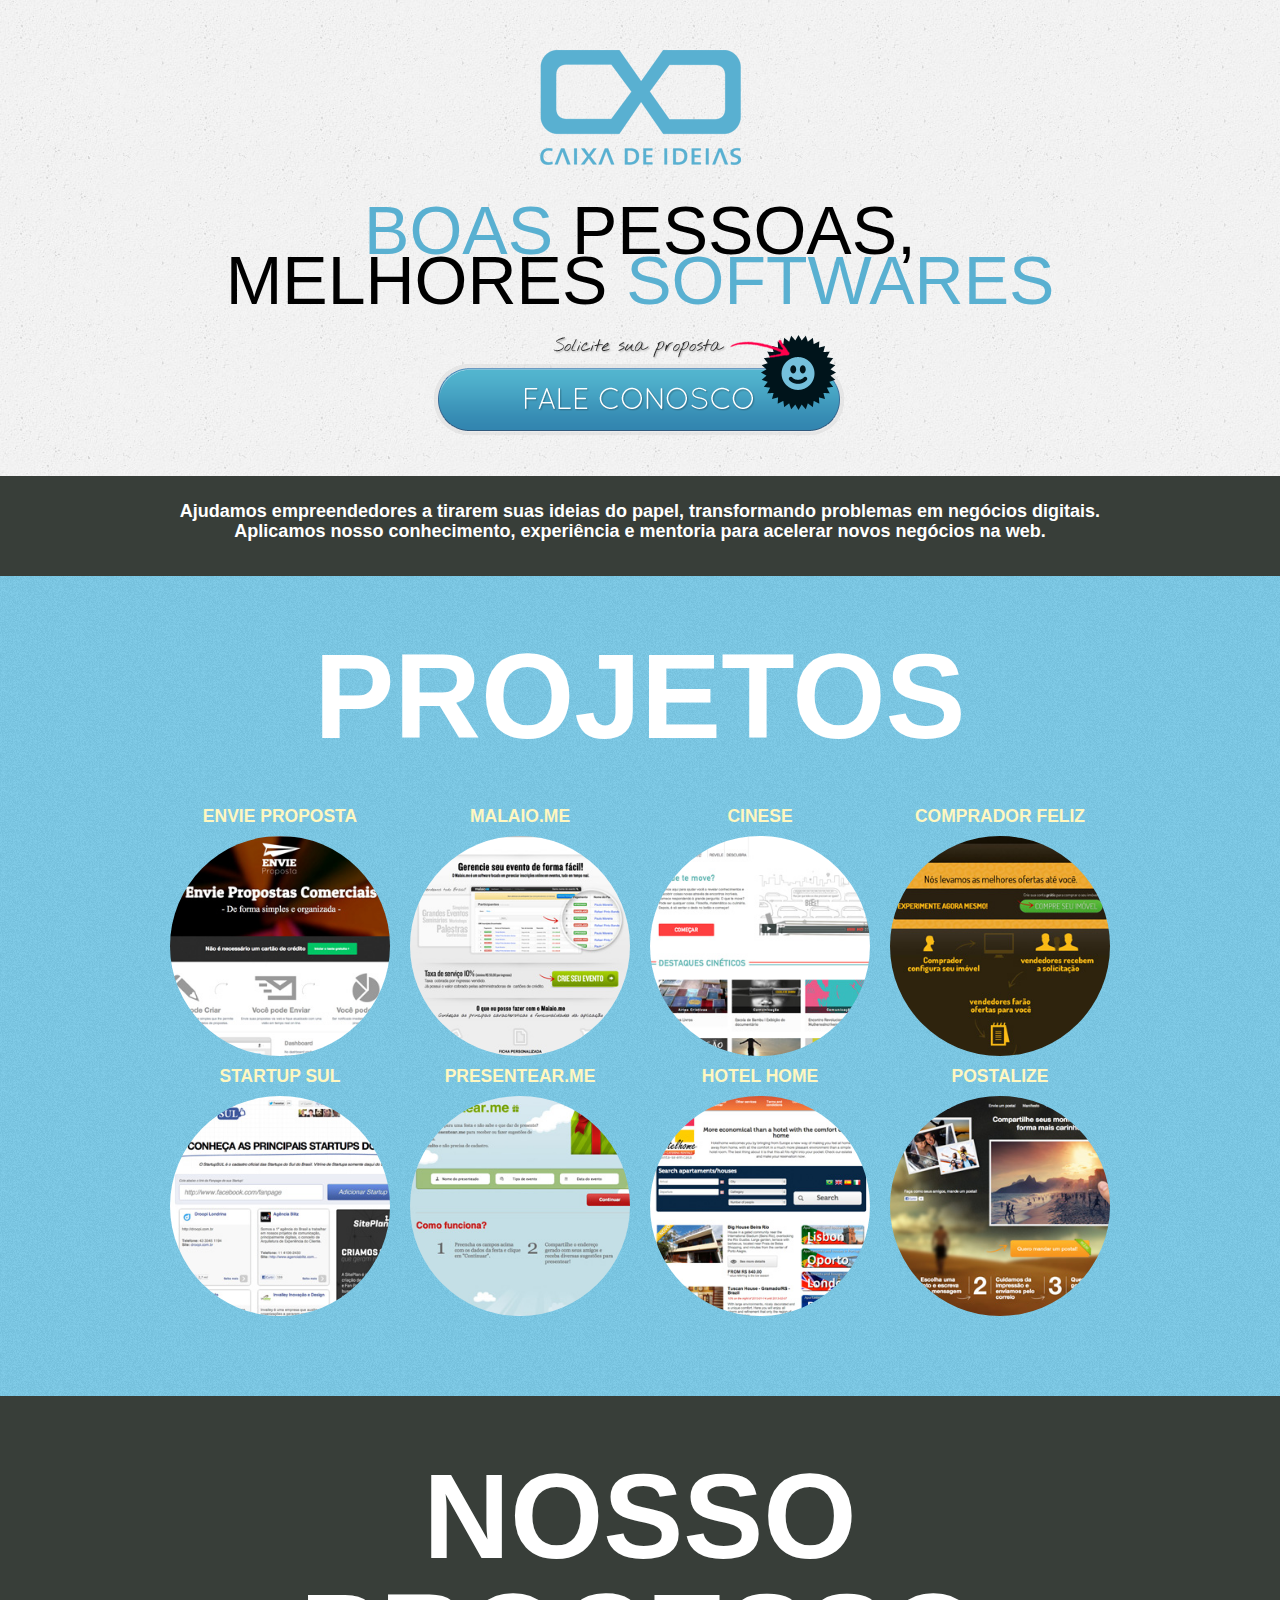
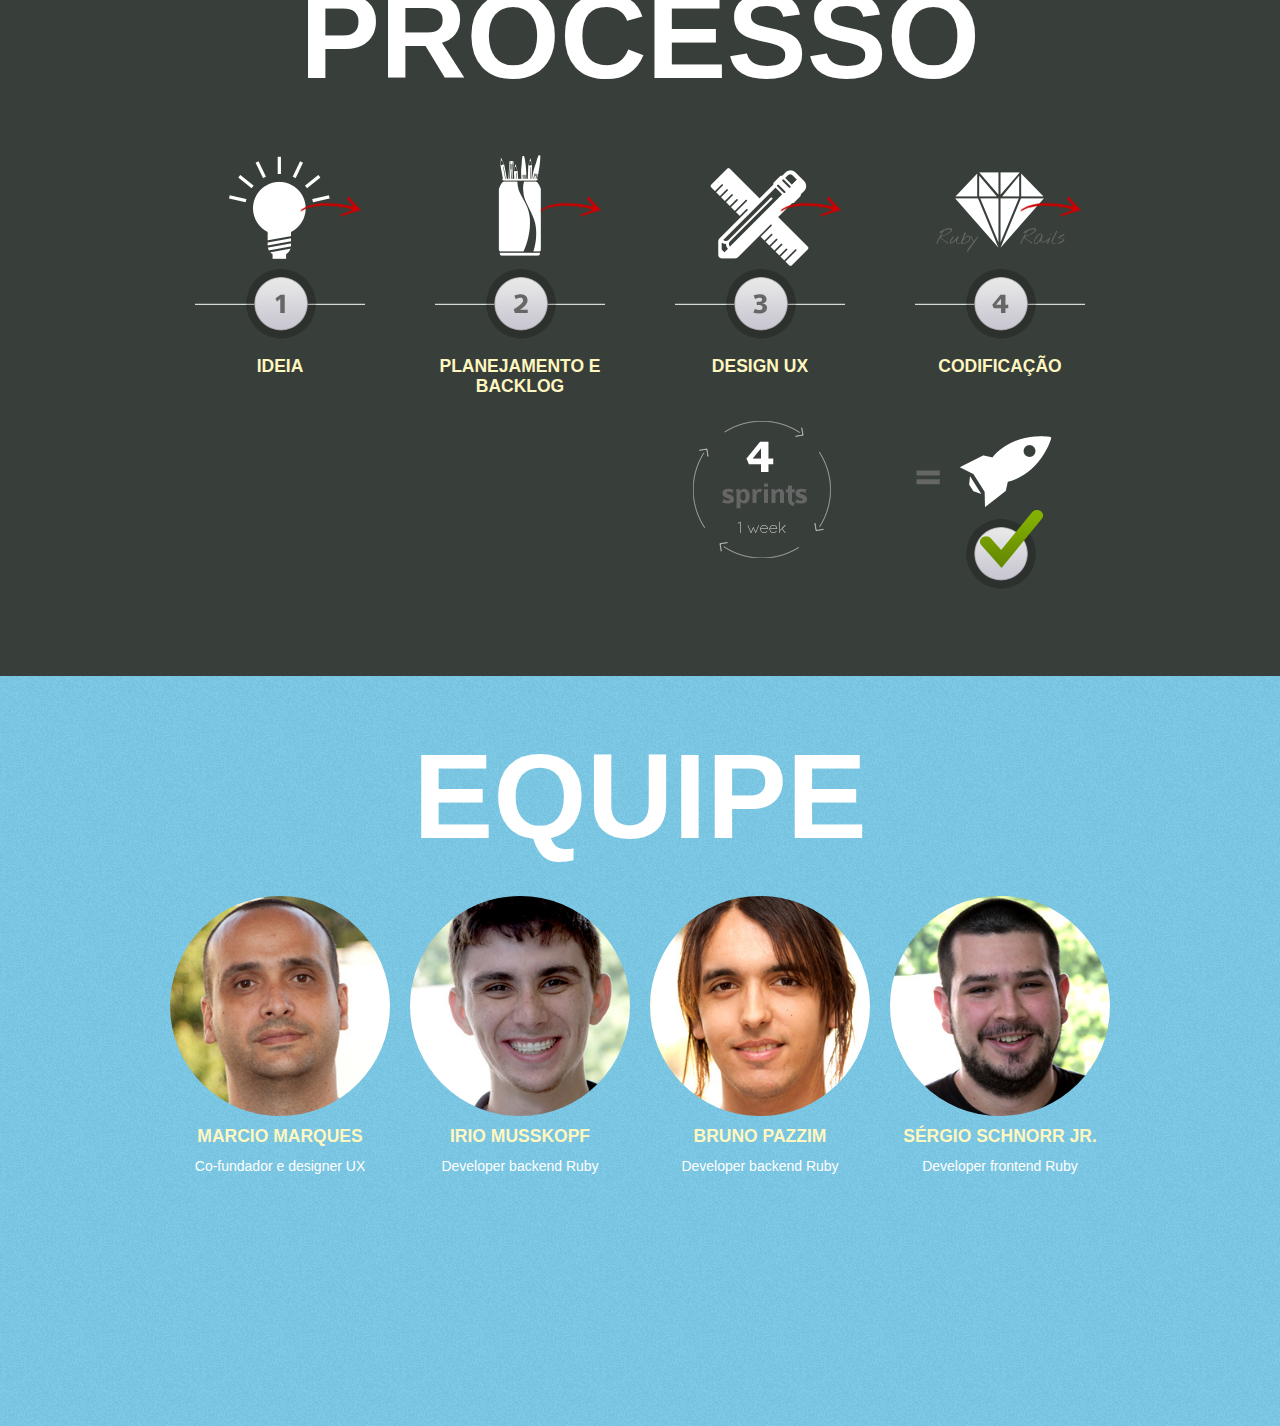
==== html/index.html @ 3c4c0ae4 "add arquivos" ====
<!DOCTYPE html>
<html>
  <head>
    <meta charset="utf-8">
    <!--[if lt IE 9]>
      <script src="http://html5shiv.googlecode.com/svn/trunk/html5.js"></script>
      <meta content="text/html; charset=utf-8" http-equiv="Content-Type">
    <![endif]-->
    <title>CAIXA DE IDEIAS Software para produtos web. MVP e Software completo</title>
    <link href="css/bootstrap.min.css" rel="stylesheet" media="screen">
    <link href="css/styles.css" rel="stylesheet" media="screen">
    <link href="css/fonts.css" rel="stylesheet" media="screen">
      <link rel="shortcut icon" href="./assets/ico/favicon.ico">
  </head>
  <body>
    <div class="preto">
      <header id="header">
        <div class="container">
          <div class="row">
            <div class="span12 logo text-center">
              <a href="#"><img src="./assets/logo.png" alt="Caixa de Ideias"/></a>
              <h2>BOAS <span>PESSOAS,</span> <span>MELHORES</span> SOFTWARES</h2>
            </div>
            <div class="span12">
            	<a href="contato.html" target="_parent" class="btn-call center">Solicite uma proposta</a>
            </div>
          </div>
        </div>
        <div class="o-que">
	        <div class="container">
	        	<div class="row">
	        		<div class="span12">	
	        			<h3>Ajudamos empreendedores a tirarem suas ideias do papel, transformando problemas em negócios digitais.</h3>
	        			<h3>Aplicamos nosso conhecimento, experiência e mentoria para acelerar novos negócios na web.</h3>
	        		</div><!-- Fim span -->			
	        	</div><!-- Fim row -->
	        </div><!-- Fim container -->
        </div>
      </header>
    </div> <!-- fim preto -->
    <section class="projetos">
      <div class="container">
        <h2 class="text-center">Projetos</h2>
        <div class="row">
          <div class="span3">
            <h4 class="text-center">Envie Proposta</h4>
            <a href="http://www.envieproposta.com.br" target="_blank"><img src="./assets/envie.jpg" class="img-circle" alt="Envie proposta"></a>
          </div>
          <div class="span3">
            <h4 class="text-center">Malaio.me</h4>
            <a href="http://www.malaio.me" target="_blank"><img src="./assets/malaio.jpg" class="img-circle" alt="Malaio"></a>
          </div>
          <div class="span3">
            <h4 class="text-center">Cinese</h4>
            <a href="http://www.cinese.me" target="_blank"><img src="./assets/cinese.jpg" class="img-circle" alt="Cinese"></a>
          </div>
          <div class="span3">
            <h4 class="text-center">Comprador Feliz</h4>
            <a href="http://www.compradorfeliz.com.br" target="_blank"><img src="./assets/comprador.jpg" class="img-circle" alt="Comprador Feliz"></a>
          </div>
          <div class="span3">
            <h4 class="text-center">Startup Sul</h4>
            <a href="http://www.startupsul.com.br" target="_blank"><img src="./assets/startupsul.jpg" class="img-circle" alt="Startup Sul"></a>
          </div>
          <div class="span3">
            <h4 class="text-center">Presentear.me</h4>
            <a href="http://www.presentear.me" target="_blank"><img src="./assets/presentear.jpg" class="img-circle" alt="Presentear.me"></a>
          </div>
          <div class="span3">
            <h4 class="text-center">Hotel Home</h4>
            <a href="http://www.hotelhomebrazil.com" target="_blank"><img src="./assets/hotelhome.jpg" class="img-circle" alt="Hotel Home"></a>
          </div>
          <div class="span3">
            <h4 class="text-center">Postalize</h4>
            <a href="http://www.postalize.me" target="_blank"><img src="./assets/postalize.jpg" class="img-circle" alt="Postalize"></a>
          </div>
        </div>
      </div>
    </section>
    <section class="nosso-processo">
      <div class="container">
        <h2 class="text-center">Nosso Processo</h2>
        <div class="row">
          <div class="span3">
            <img src="./assets/ciclo1-ico.png" alt="Ciclo: 1 - Sua ideia">
            <h4>Ideia</h4>
          </div>
          <div class="span3">
            <img src="./assets/ciclo2-ico.png" alt="Ciclo: 2 - Planejamento e Backlog">
            <h4>Planejamento e Backlog</h4>
          </div>
          <div class="span3">
            <img src="./assets/ciclo3-ico.png" alt="Ciclo: 3 - Design UX">
            <h4>Design UX</h4>
          </div>
          <div class="span3">
            <img src="./assets/ciclo4-ico.png" alt="Ciclo: 4 - Codificação">
            <h4>Codificação</h4>
          </div>
          <div class="span3">
          	<img src="./assets/ciclos.png" alt="Sprints: 5  - Sprints">
          </div>
          <div class="span3">
            <img src="./assets/ciclo5-ico.png" alt="Ciclo: 6 - Lançamento">
          </div>
          
        </div><!-- /.row -->
      </div>
    </section>

    <section class="introducao">
      <div class="container">
        <h2 class="text-center">Equipe</h2>
        <div class="row">
          <div class="span3">
            <img src="./assets/marcio.jpg" class="img-circle" alt="Marcio Marques">
            <h4 class="text-center">Marcio Marques</h4>
            <p class="text-center">Co-fundador e designer UX</p>
          </div>
          <div class="span3">
            <img src="./assets/irio.jpg" class="img-circle" alt="Irio Musskopf">
            <h4 class="text-center">Irio Musskopf</h4>
            <p class="text-center">Developer backend Ruby</p>
          </div>
          <div class="span3">
            <img src="./assets/bruno.jpg" class="img-circle" alt="Bruno Pazzim">
            <h4 class="text-center">Bruno Pazzim</h4>
            <p class="text-center">Developer backend Ruby</p>
          </div>
          <div class="span3">
            <img src="./assets/sergio.jpg" class="img-circle" alt="Sérgio Schnorr Jr.">
            <h4 class="text-center">Sérgio Schnorr Jr.</h4>
            <p class="text-center">Developer frontend Ruby</p>
          </div>
        </div>
      </div>
    </section>

    <!--
    <footer id="footer">
    <div class="container">
    <div class="row">
    <div class="span3">
    <address>
    <strong>&copy; 2012 CAIXA DE IDEIAS.</strong><br>
    Felipe Neri, 406 Sala 501<br>
    Porto Alegre, RS 90440-150<br>
    <abbr title="Telefone">F:</abbr> (51) 8429-9319
    </address>

    <address>
    <a href="mailto:#">contato@caixadeideias.com.br</a>
    </address>
    </div>
    </div>
    </div>
    </footer>
    -->


    <!-- GOOGLE Analytcs
    ================================================== -->
    <script type="text/javascript">
      var _gaq = _gaq || [];
      _gaq.push(['_setAccount', 'UA-8905568-1']);
      _gaq.push(['_trackPageview']);

      (function() {
        var ga = document.createElement('script'); ga.type = 'text/javascript'; ga.async = true;
        ga.src = ('https:' == document.location.protocol ? 'https://ssl' : 'http://www') + '.google-analytics.com/ga.js';
        var s = document.getElementsByTagName('script')[0]; s.parentNode.insertBefore(ga, s);
      })();
    </script>
  </body>
</html>
---- html/css/styles.css ----
body{
	color: white;
	background: url(../assets/bg-body.jpg);
	background-attachment: fixed;
}
.text-center{
	text-align: center;
}
.center{
	margin: 0 auto;
}
.logo{
	margin-top: 50px;
}
.header{
	
}

.logo h2{
	color: #59b0d1;
	font-family: Voltaire, sans-serif;
	font-size: 68px;
	font-weight: normal;
	line-height: 50px;
	padding-top: 30px;
}

.logo h2.internas{
	color: #59b0d1;
	font-family: Voltaire, sans-serif;
	font-size: 50px;
	font-weight: normal;
	line-height: 50px;
	padding-top: 30px;
	padding-bottom: 30px;
}

.logo h2 span{
	color: black;
}

.logo h3{
	font-family: Voltaire, sans-serif;
	font-size: 18px;
	color: white;
	line-height: 10px;
	/* background: #1f4784; */
}

a.btn-call{
	width: 414px;
	min-height: 121px;
	display: block;
	background: url(../assets/bt-call.png) no-repeat;
	margin-top: 20px;
	margin-bottom: 20px;
	text-indent: -9999px;
}

a:hover.btn-call {
	background: url(../assets/bt-call-hover.png) no-repeat;
}

.o-que{
	width: 100%;
	min-height: 80px;
	background: #383e39;
	padding-top: 20px;
}

.o-que h3{
	font-size: 18px;
	line-height: 10px;
	text-align: center;
}

section{
	min-height: 500px;	
}

section h2{
	font-family: Voltaire, sans-serif;
	font-size: 120px;
	margin-top: 60px;
	line-height: 120px;
	text-transform: uppercase;
	padding-bottom: 30px;
}

section h3{
	font-size: 30px;
}	

.interna{
	padding-top: 50px;
}

.container h4{
	font-family: Voltaire, sans-serif;
	color: #fff7c0;
	line-height: 20px;
	text-transform: uppercase;
}

.projetos{
	min-height: 700px;
	padding-bottom: 80px;
	background: url(../assets/bg-azul-claro.png);
}

.introducao{
	min-height: 700px;
	padding-bottom: 50px;
	background: url(../assets/bg-azul-claro.png);
}

.nosso-processo{
	padding-bottom: 80px;
	background: #383e39;
	text-align: center;
}

/* .nosso-processo{} */

#footer {
	width: 100%;
	min-height: 300px;
	position: relative;
	margin: 0 auto;
	background: #efefef url(../assets/bg-body.jpg);
}
---- html/css/fonts.css ----
/** Generated by FG **/
@font-face {
	font-family: 'Chunkfive';
	src: url('fonts/Chunkfive.eot');
	src: local('☺'), url('fonts/Chunkfive.woff') format('woff'), url('fonts/Chunkfive.ttf') format('truetype'), url('fonts/Chunkfive.svg') format('svg');
	font-weight: normal;
	font-style: normal;
}

@font-face {
	font-family: 'Quicksand_Book';
	src: url('fonts/Quicksand_Book.eot');
	src: local('☺'), url('fonts/Quicksand_Book.woff') format('woff'), url('fonts/Quicksand_Book.ttf') format('truetype'), url('fonts/Quicksand_Book.svg') format('svg');
	font-weight: normal;
	font-style: normal;
}

@font-face {
  font-family: 'Voltaire';
  font-style: normal;
  font-weight: 400;
  src: local('Voltaire'), url(http://themes.googleusercontent.com/static/fonts/voltaire/v3/ag0Q3_6hjQFerbCN2Eewq3YhjbSpvc47ee6xR_80Hnw.woff) format('woff');
}
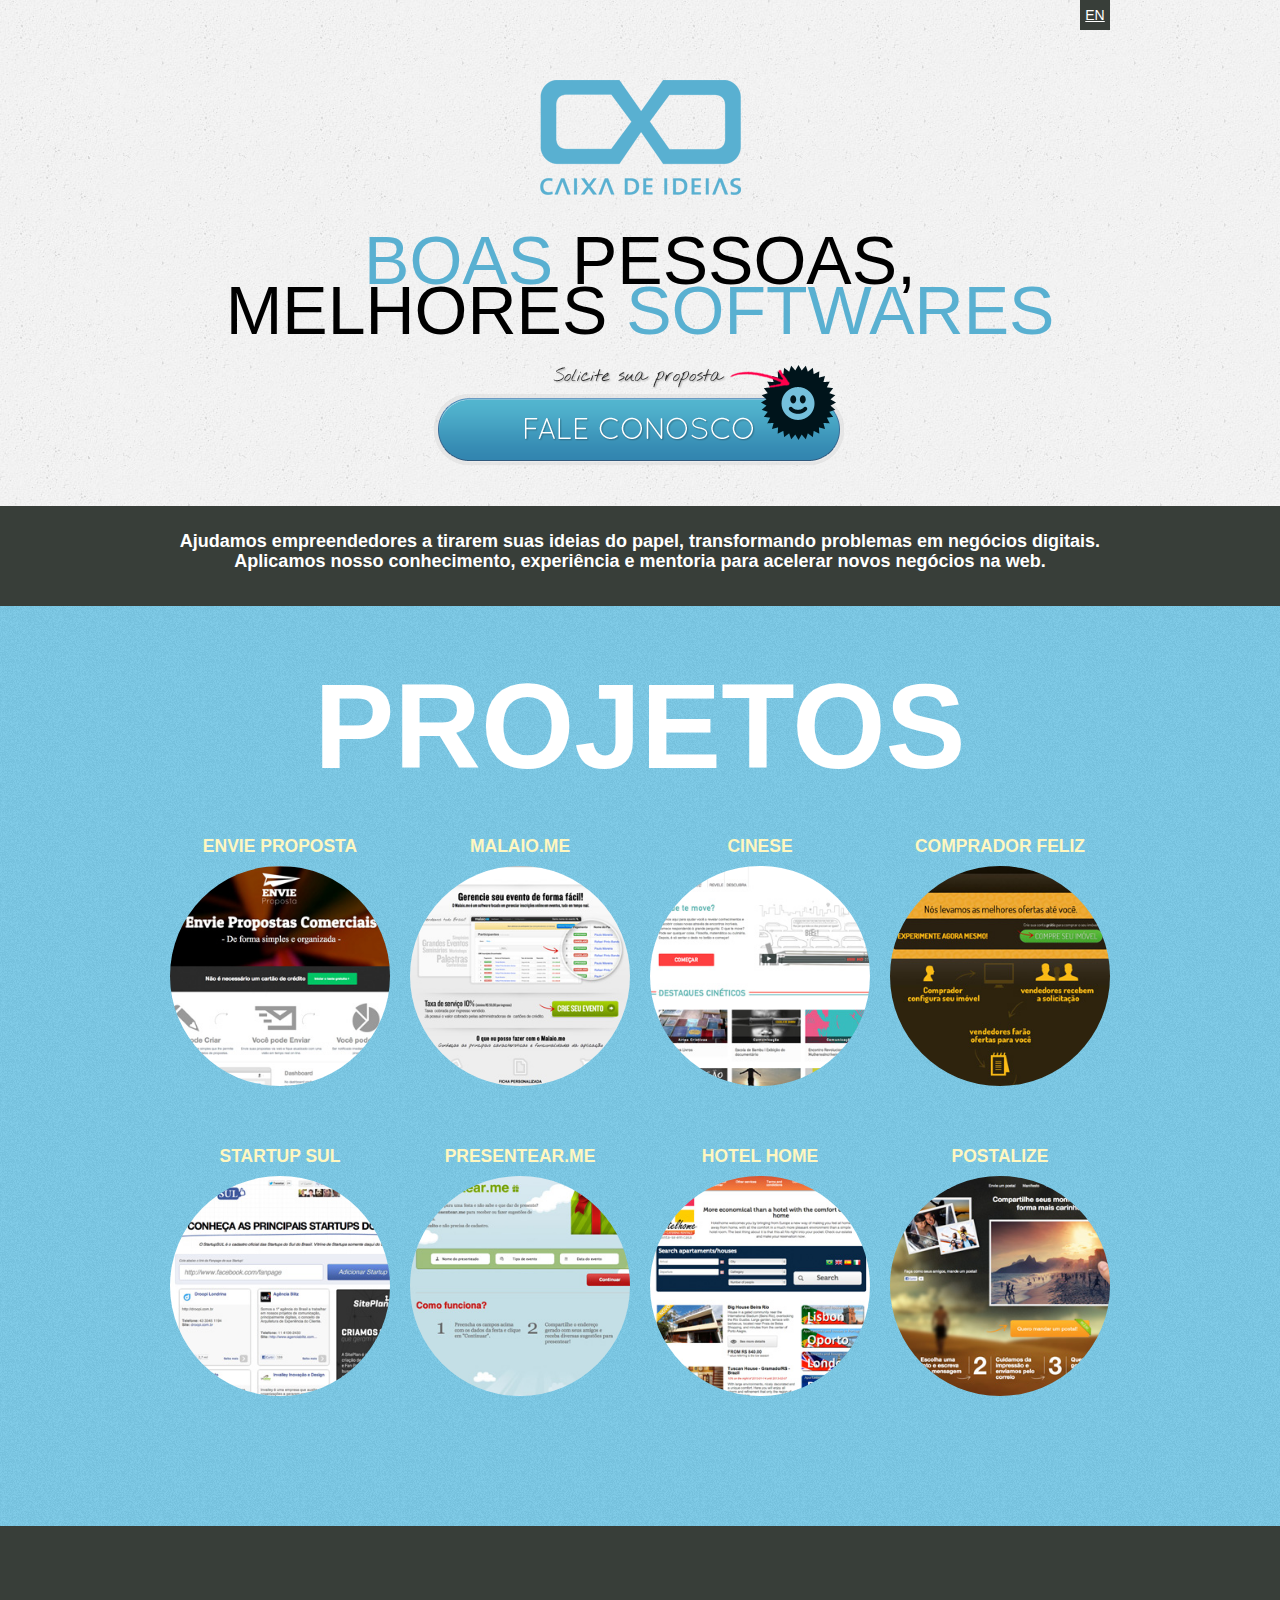
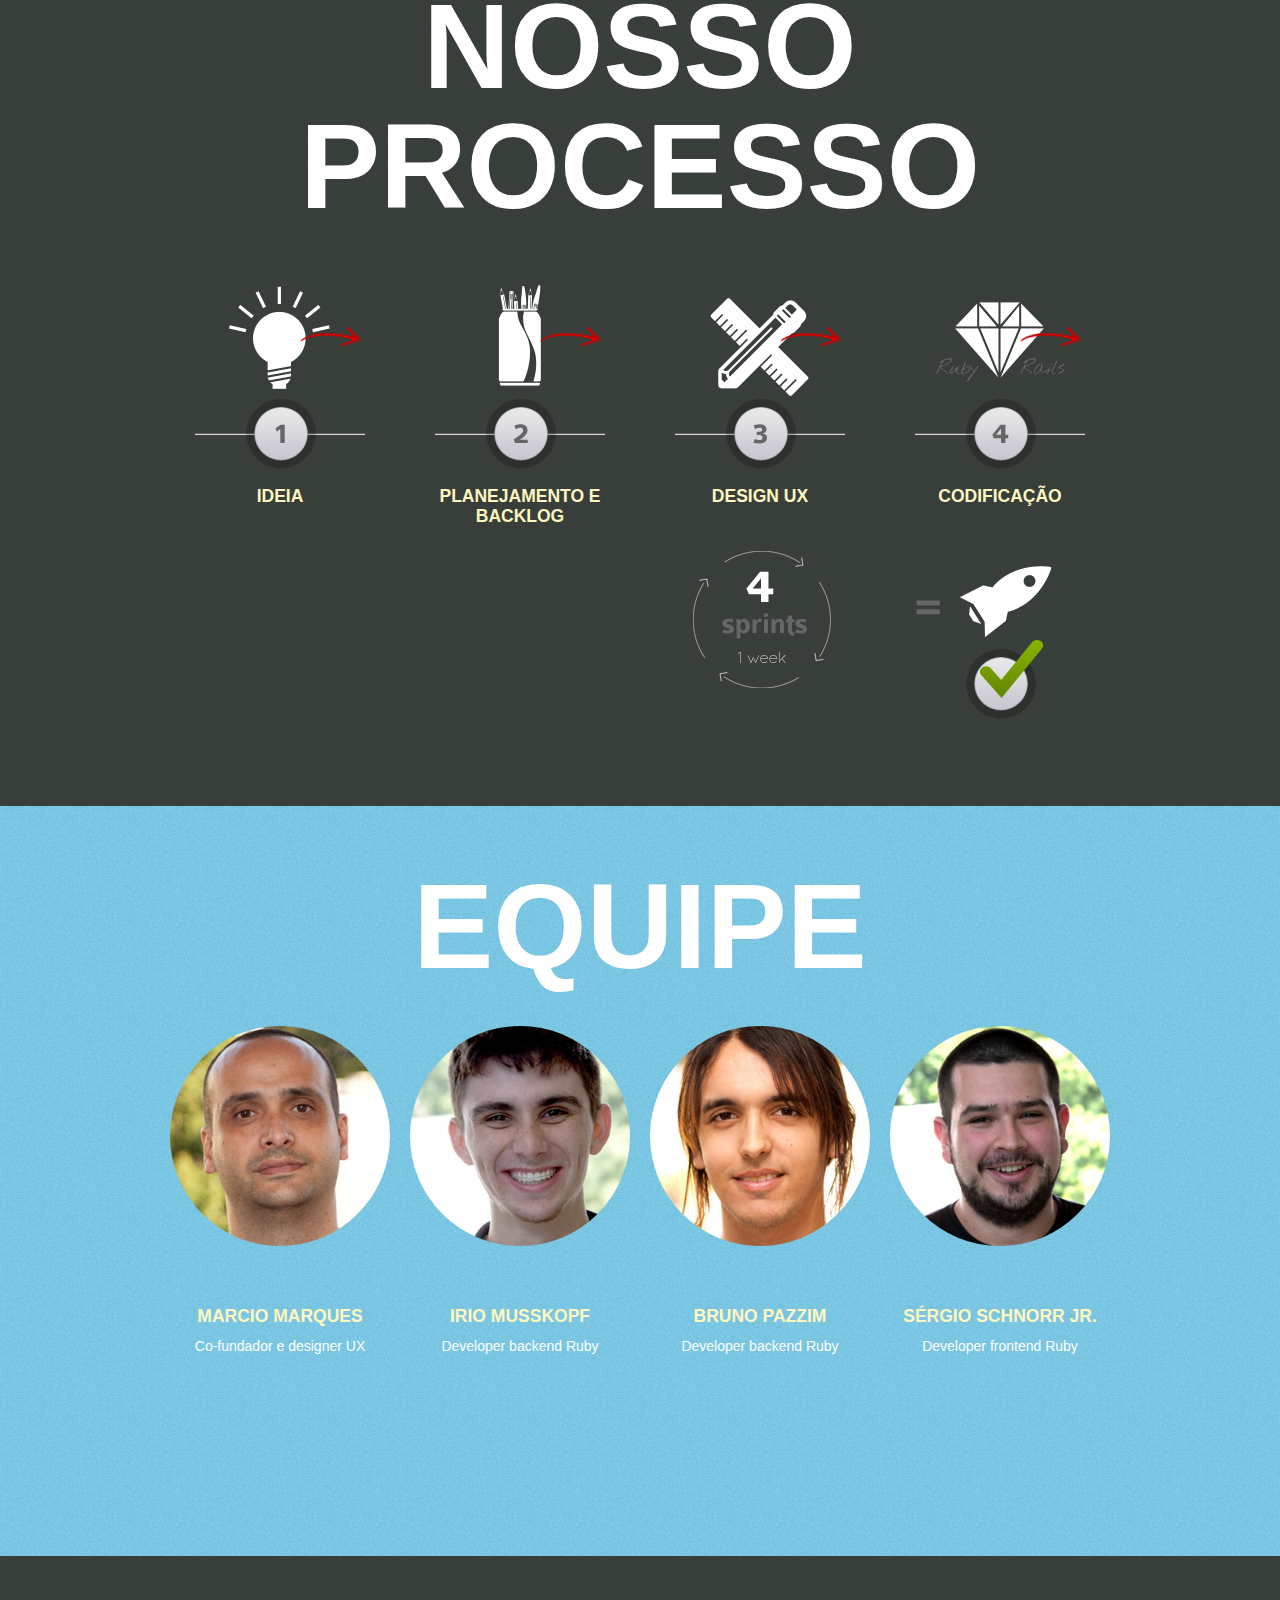
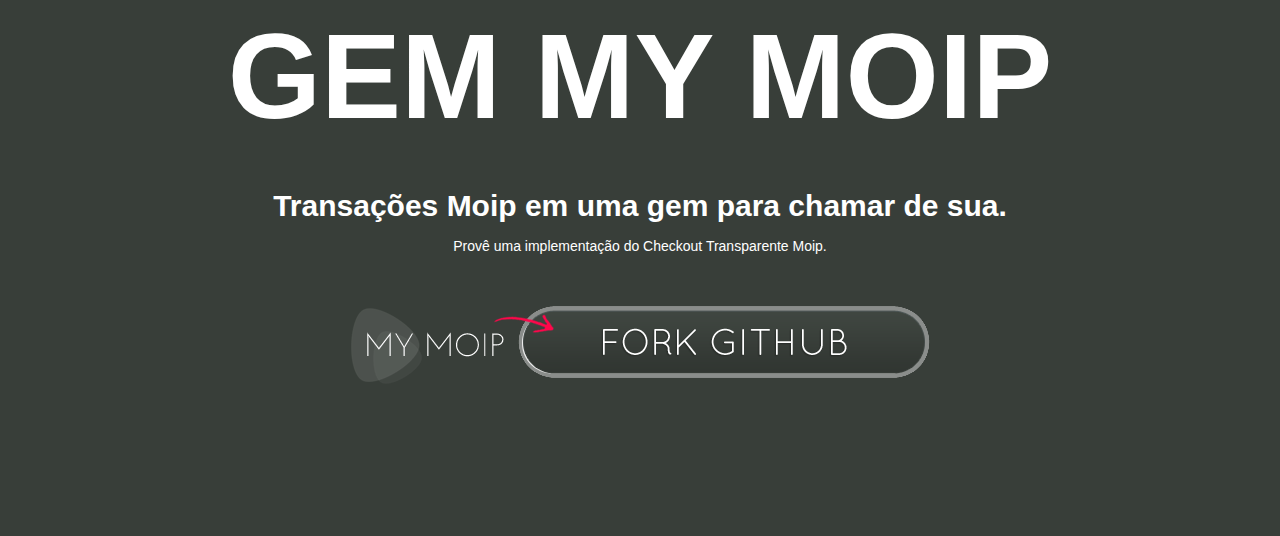
==== commit 5807fe94: "Add us.hml e dw mymoip" ====
--- a/html/index.html
+++ b/html/index.html
@@ -15,6 +15,13 @@
   <body>
     <div class="preto">
       <header id="header">
+        <div class="container">
+        	<div class="row">
+        		<div class="span12 pull-right us">
+        		  <a href="us.html">EN</a>	
+        		</div><!-- Fim span -->			
+        	</div><!-- Fim row -->
+        </div><!-- Fim container -->
         <div class="container">
           <div class="row">
             <div class="span12 logo text-center">
@@ -107,7 +114,6 @@
         </div><!-- /.row -->
       </div>
     </section>
-
     <section class="introducao">
       <div class="container">
         <h2 class="text-center">Equipe</h2>
@@ -135,27 +141,18 @@
         </div>
       </div>
     </section>
-
-    <!--
-    <footer id="footer">
-    <div class="container">
-    <div class="row">
-    <div class="span3">
-    <address>
-    <strong>&copy; 2012 CAIXA DE IDEIAS.</strong><br>
-    Felipe Neri, 406 Sala 501<br>
-    Porto Alegre, RS 90440-150<br>
-    <abbr title="Telefone">F:</abbr> (51) 8429-9319
-    </address>
-
-    <address>
-    <a href="mailto:#">contato@caixadeideias.com.br</a>
-    </address>
-    </div>
-    </div>
-    </div>
-    </footer>
-    -->
+    <section class="moip nosso-processo">
+      <div class="container">
+        <h2 class="text-center">Gem My Moip</h2>
+      	<div class="row">
+      		<div class="span12">
+      			<h3> Transações Moip em uma gem para chamar de sua.</h3>
+      			<p>Provê uma implementação do Checkout Transparente Moip.</p>
+      			<p><a class="btn-mymoip center" href="https://github.com/Irio/mymoip" target="_blank">Fork Github</a></p>
+      		</div><!-- Fim span -->			
+      	</div><!-- Fim row -->
+      </div><!-- Fim container -->
+    </section>
 
 
     <!-- GOOGLE Analytcs
--- a/html/css/styles.css
+++ b/html/css/styles.css
@@ -61,6 +61,20 @@
 	background: url(../assets/bt-call-hover.png) no-repeat;
 }
 
+a.btn-call-us{
+	width: 414px;
+	min-height: 121px;
+	display: block;
+	background: url(../assets/bt-call-us.png) no-repeat;
+	margin-top: 20px;
+	margin-bottom: 20px;
+	text-indent: -9999px;
+}
+
+a:hover.btn-call-us {
+	background: url(../assets/bt-call-us-hover.png) no-repeat;
+}
+
 .o-que{
 	width: 100%;
 	min-height: 80px;
@@ -120,7 +134,137 @@
 	text-align: center;
 }
 
-/* .nosso-processo{} */
+.img-circle{
+	margin-bottom: 50px;
+}
+
+.hero-unit{
+	margin-top: 50px;
+	background: white;
+	padding: 15px;
+	border-radius: 4px;
+}
+
+.modal-backdrop {
+  position: fixed;
+  top: 0;
+  right: 0;
+  bottom: 0;
+  left: 0;
+  z-index: 1040;
+  background-color: #000000;
+}
+.modal-backdrop.fade {
+  opacity: 0;
+}
+.modal-backdrop,
+.modal-backdrop.fade.in {
+  opacity: 0.8;
+  filter: alpha(opacity=80);
+}
+.modal {
+  position: fixed;
+  top: 10%;
+  left: 50%;
+  z-index: 1050;
+  width: 560px;
+  margin-left: -280px;
+  background-color: #ffffff;
+  border: 1px solid #999;
+  border: 1px solid rgba(0, 0, 0, 0.3);
+  *border: 1px solid #999;
+  /* IE6-7 */
+
+  -webkit-border-radius: 6px;
+  -moz-border-radius: 6px;
+  border-radius: 6px;
+  -webkit-box-shadow: 0 3px 7px rgba(0, 0, 0, 0.3);
+  -moz-box-shadow: 0 3px 7px rgba(0, 0, 0, 0.3);
+  box-shadow: 0 3px 7px rgba(0, 0, 0, 0.3);
+  -webkit-background-clip: padding-box;
+  -moz-background-clip: padding-box;
+  background-clip: padding-box;
+  outline: none;
+}
+.modal.fade {
+  -webkit-transition: opacity .3s linear, top .3s ease-out;
+  -moz-transition: opacity .3s linear, top .3s ease-out;
+  -o-transition: opacity .3s linear, top .3s ease-out;
+  transition: opacity .3s linear, top .3s ease-out;
+  top: -25%;
+}
+.modal.fade.in {
+  top: 10%;
+}
+.modal-header {
+  padding: 9px 15px;
+  border-bottom: 1px solid #eee;
+}
+.modal-header .close {
+  margin-top: 2px;
+}
+.modal-header h3 {
+  margin: 0;
+  line-height: 30px;
+}
+.modal-body {
+  position: relative;
+  overflow-y: auto;
+  max-height: 400px;
+  padding: 15px;
+}
+.modal-form {
+  margin-bottom: 0;
+}
+.modal-footer {
+  padding: 14px 15px 15px;
+  margin-bottom: 0;
+  text-align: right;
+  background-color: #f5f5f5;
+  border-top: 1px solid #ddd;
+  -webkit-border-radius: 0 0 6px 6px;
+  -moz-border-radius: 0 0 6px 6px;
+  border-radius: 0 0 6px 6px;
+  -webkit-box-shadow: inset 0 1px 0 #ffffff;
+  -moz-box-shadow: inset 0 1px 0 #ffffff;
+  box-shadow: inset 0 1px 0 #ffffff;
+  *zoom: 1;
+}
+.modal-footer:before,
+.modal-footer:after {
+  display: table;
+  content: "";
+  line-height: 0;
+}
+.modal-footer:after {
+  clear: both;
+}
+.modal-footer .btn + .btn {
+  margin-left: 5px;
+  margin-bottom: 0;
+}
+.modal-footer .btn-group .btn + .btn {
+  margin-left: -1px;
+}
+.modal-footer .btn-block + .btn-block {
+  margin-left: 0;
+}
+
+.modal-form{
+	width: 570px;
+	margin: 0 auto;
+	border-radius: 4px;
+	margin-top: 50px;
+	background: white url(../assets/bg-form.png) no-repeat;
+}
+
+.logo-form{
+	margin-top: 20px;
+}
+
+.topo-form{
+	min-height: 300px;
+}
 
 #footer {
 	width: 100%;
@@ -129,3 +273,35 @@
 	margin: 0 auto;
 	background: #efefef url(../assets/bg-body.jpg);
 }
+
+.us{
+  width: 30px;
+  background: #383e39;
+  min-height: 30px;
+  line-height: 30px;
+  text-align: center;
+}
+
+.us a{
+  color: white;
+  text-decoration: underline;
+}
+
+.us a:hover{
+  color: #1176b4;
+  text-decoration: none;
+}
+
+a.btn-mymoip{
+	width: 579px;
+	min-height: 78px;
+	display: block;
+	background: url(../assets/bt-mymoip.png) no-repeat;
+	margin-top: 50px;
+	text-indent: -9999px;
+	text-align: center;
+}
+
+a:hover.btn-mymoip {
+	background: url(../assets/bt-mymoip-hover.png) no-repeat;
+}
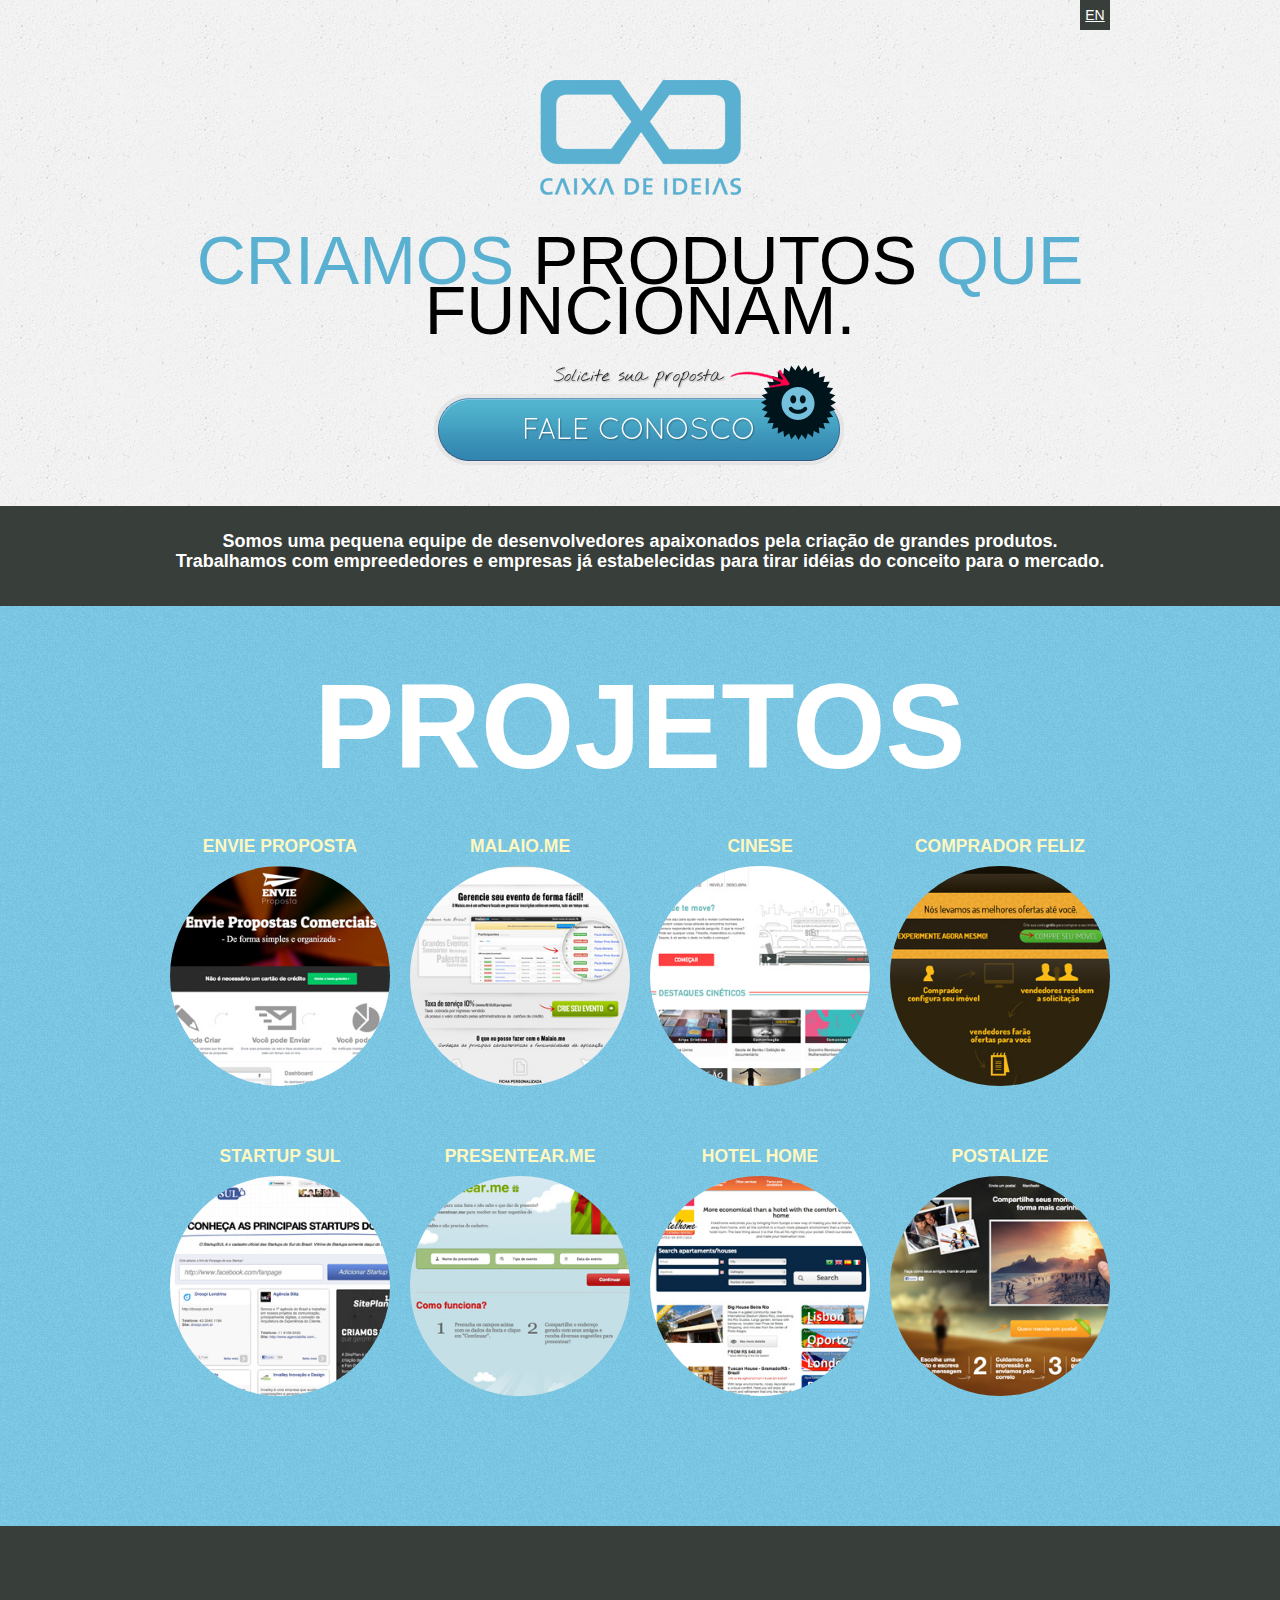
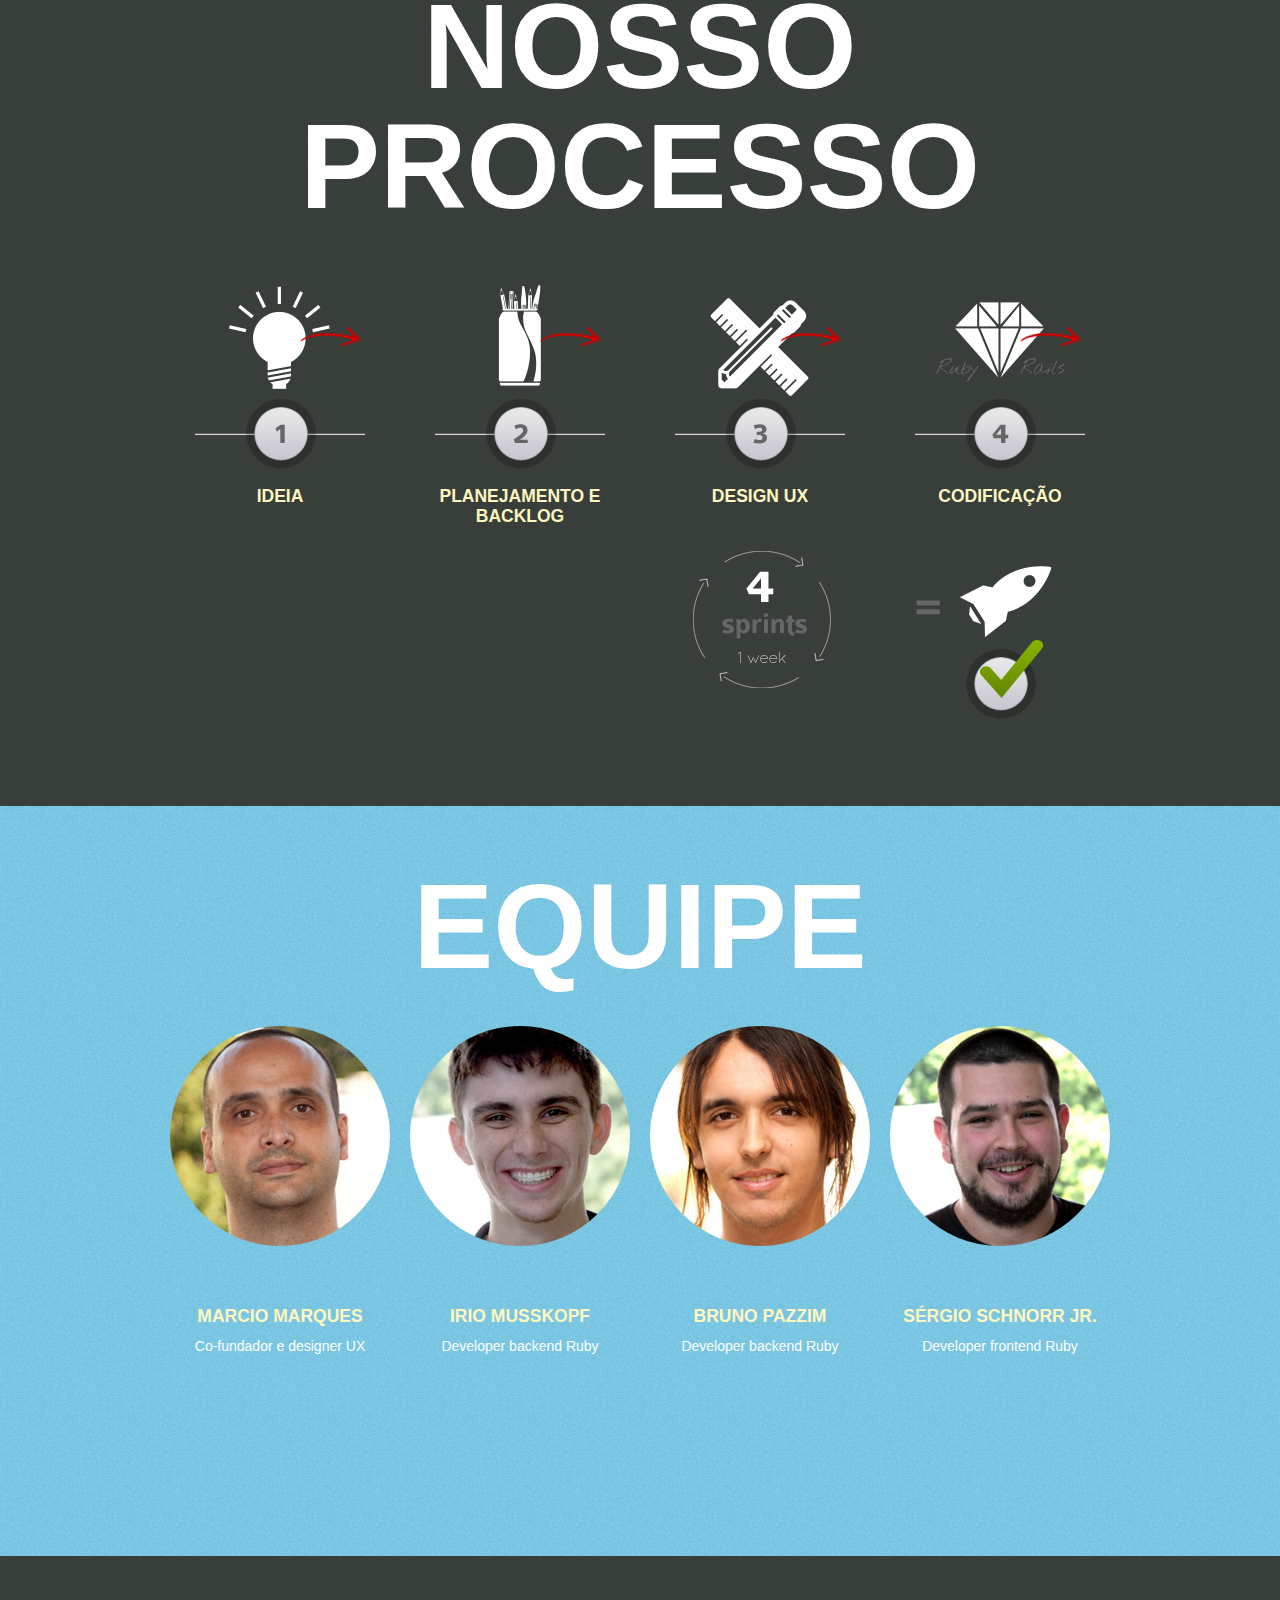
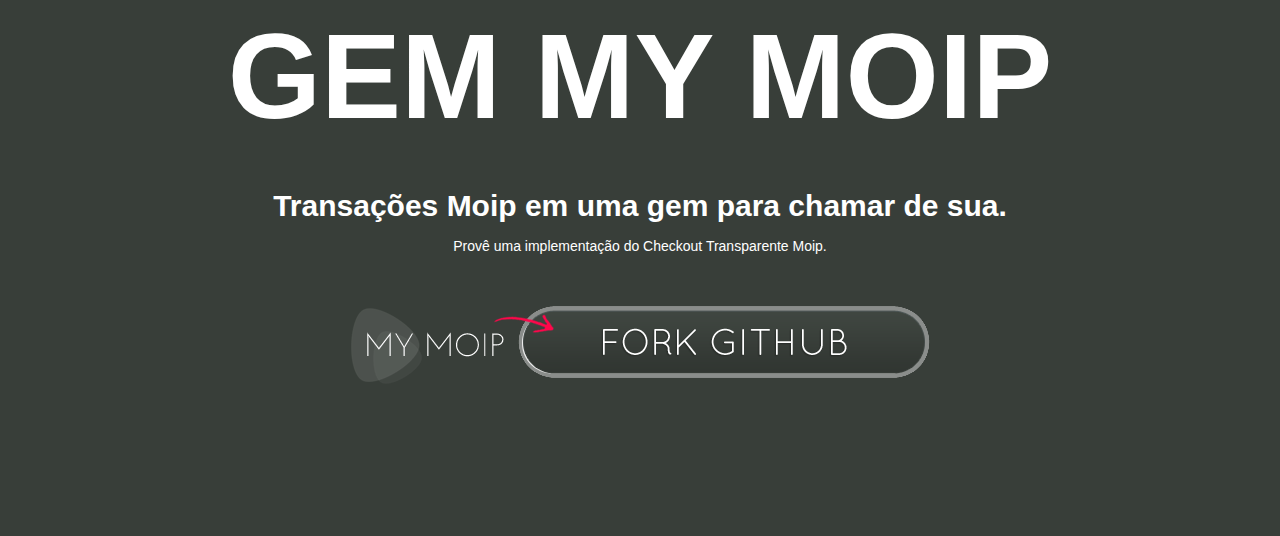
==== commit 63a67a81: "add h2" ====
--- a/html/index.html
+++ b/html/index.html
@@ -26,7 +26,8 @@
           <div class="row">
             <div class="span12 logo text-center">
               <a href="#"><img src="./assets/logo.png" alt="Caixa de Ideias"/></a>
-              <h2>BOAS <span>PESSOAS,</span> <span>MELHORES</span> SOFTWARES</h2>
+              <h2>Criamos <span>produtos</span> que <span>funcionam.</span></h2>
+
             </div>
             <div class="span12">
             	<a href="contato.html" target="_parent" class="btn-call center">Solicite uma proposta</a>
@@ -37,8 +38,8 @@
 	        <div class="container">
 	        	<div class="row">
 	        		<div class="span12">	
-	        			<h3>Ajudamos empreendedores a tirarem suas ideias do papel, transformando problemas em negócios digitais.</h3>
-	        			<h3>Aplicamos nosso conhecimento, experiência e mentoria para acelerar novos negócios na web.</h3>
+	        		<h3>Somos uma pequena equipe de desenvolvedores apaixonados pela criação de grandes produtos.</h3>
+	        		<h3>Trabalhamos com empreededores e empresas já estabelecidas para tirar idéias do conceito para o mercado.</h3>
 	        		</div><!-- Fim span -->			
 	        	</div><!-- Fim row -->
 	        </div><!-- Fim container -->
--- a/html/css/styles.css
+++ b/html/css/styles.css
@@ -23,6 +23,7 @@
 	font-weight: normal;
 	line-height: 50px;
 	padding-top: 30px;
+	text-transform: uppercase;
 }
 
 .logo h2.internas{
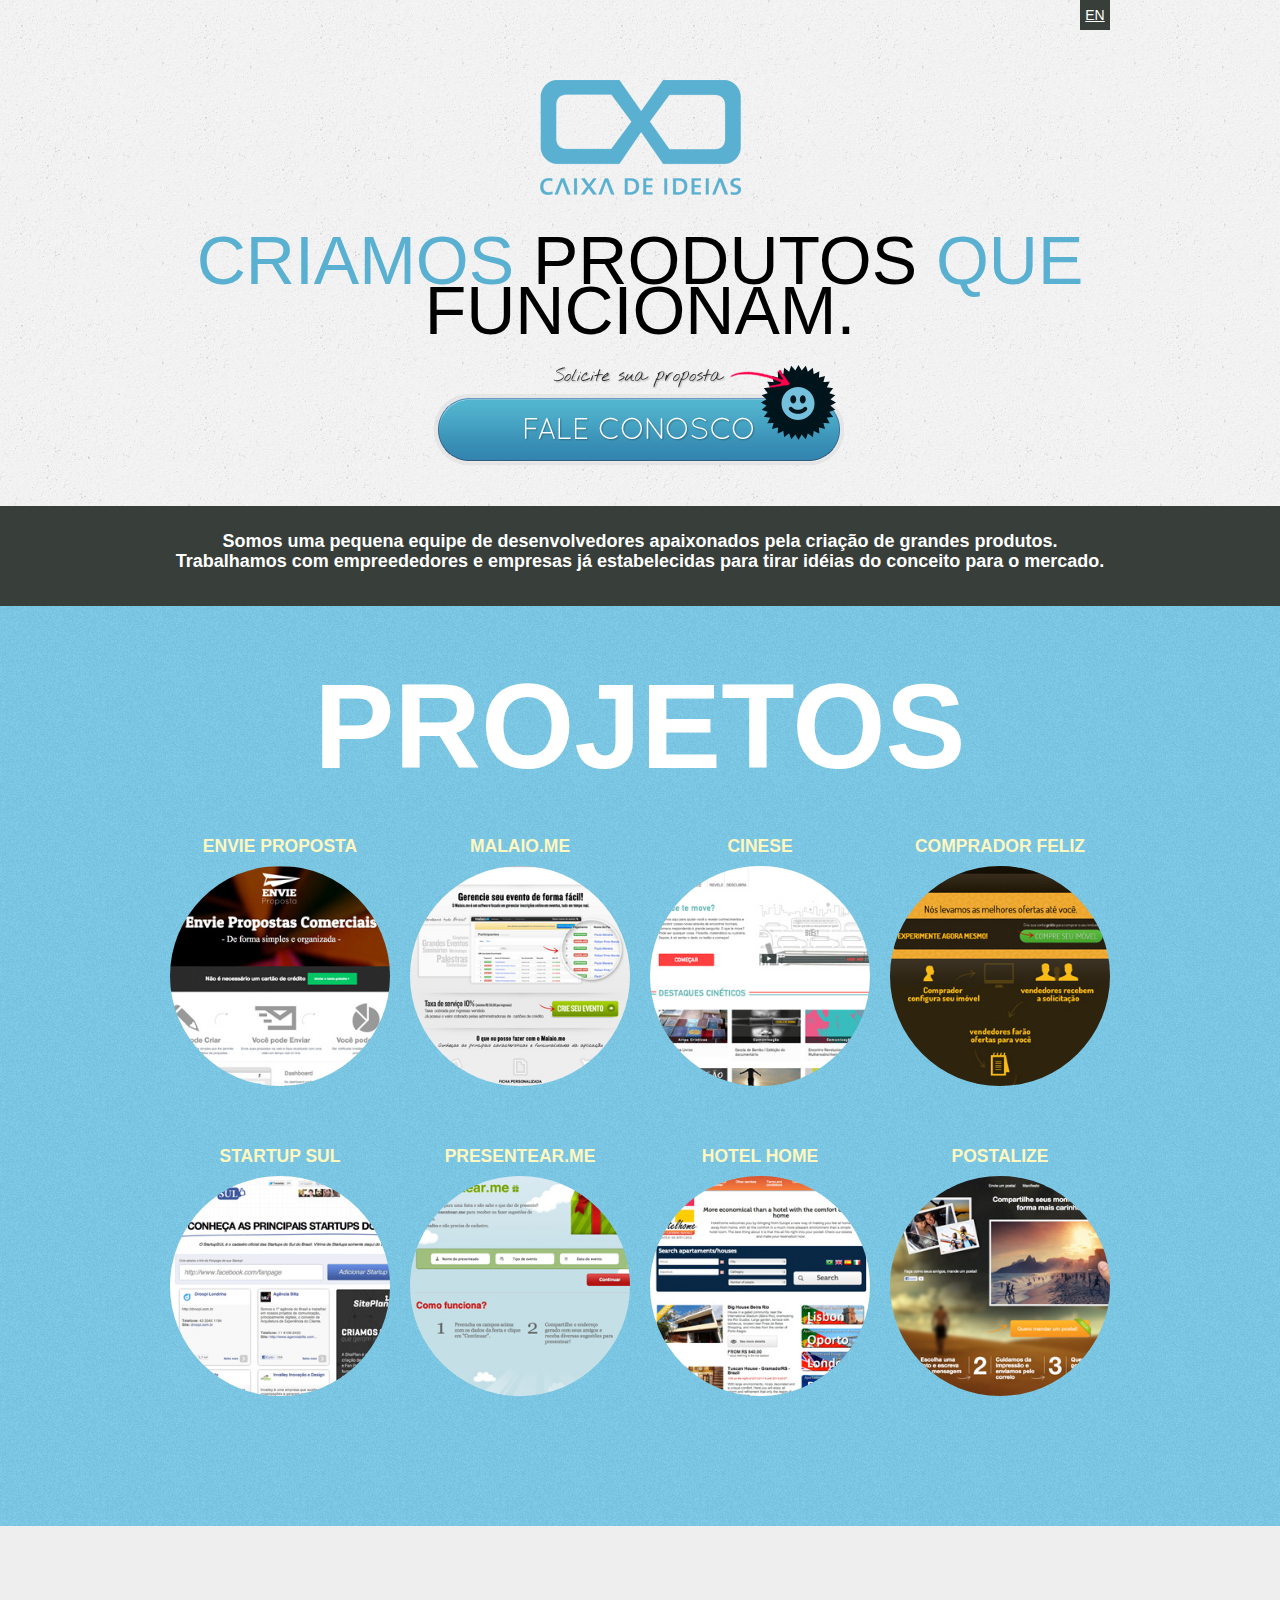
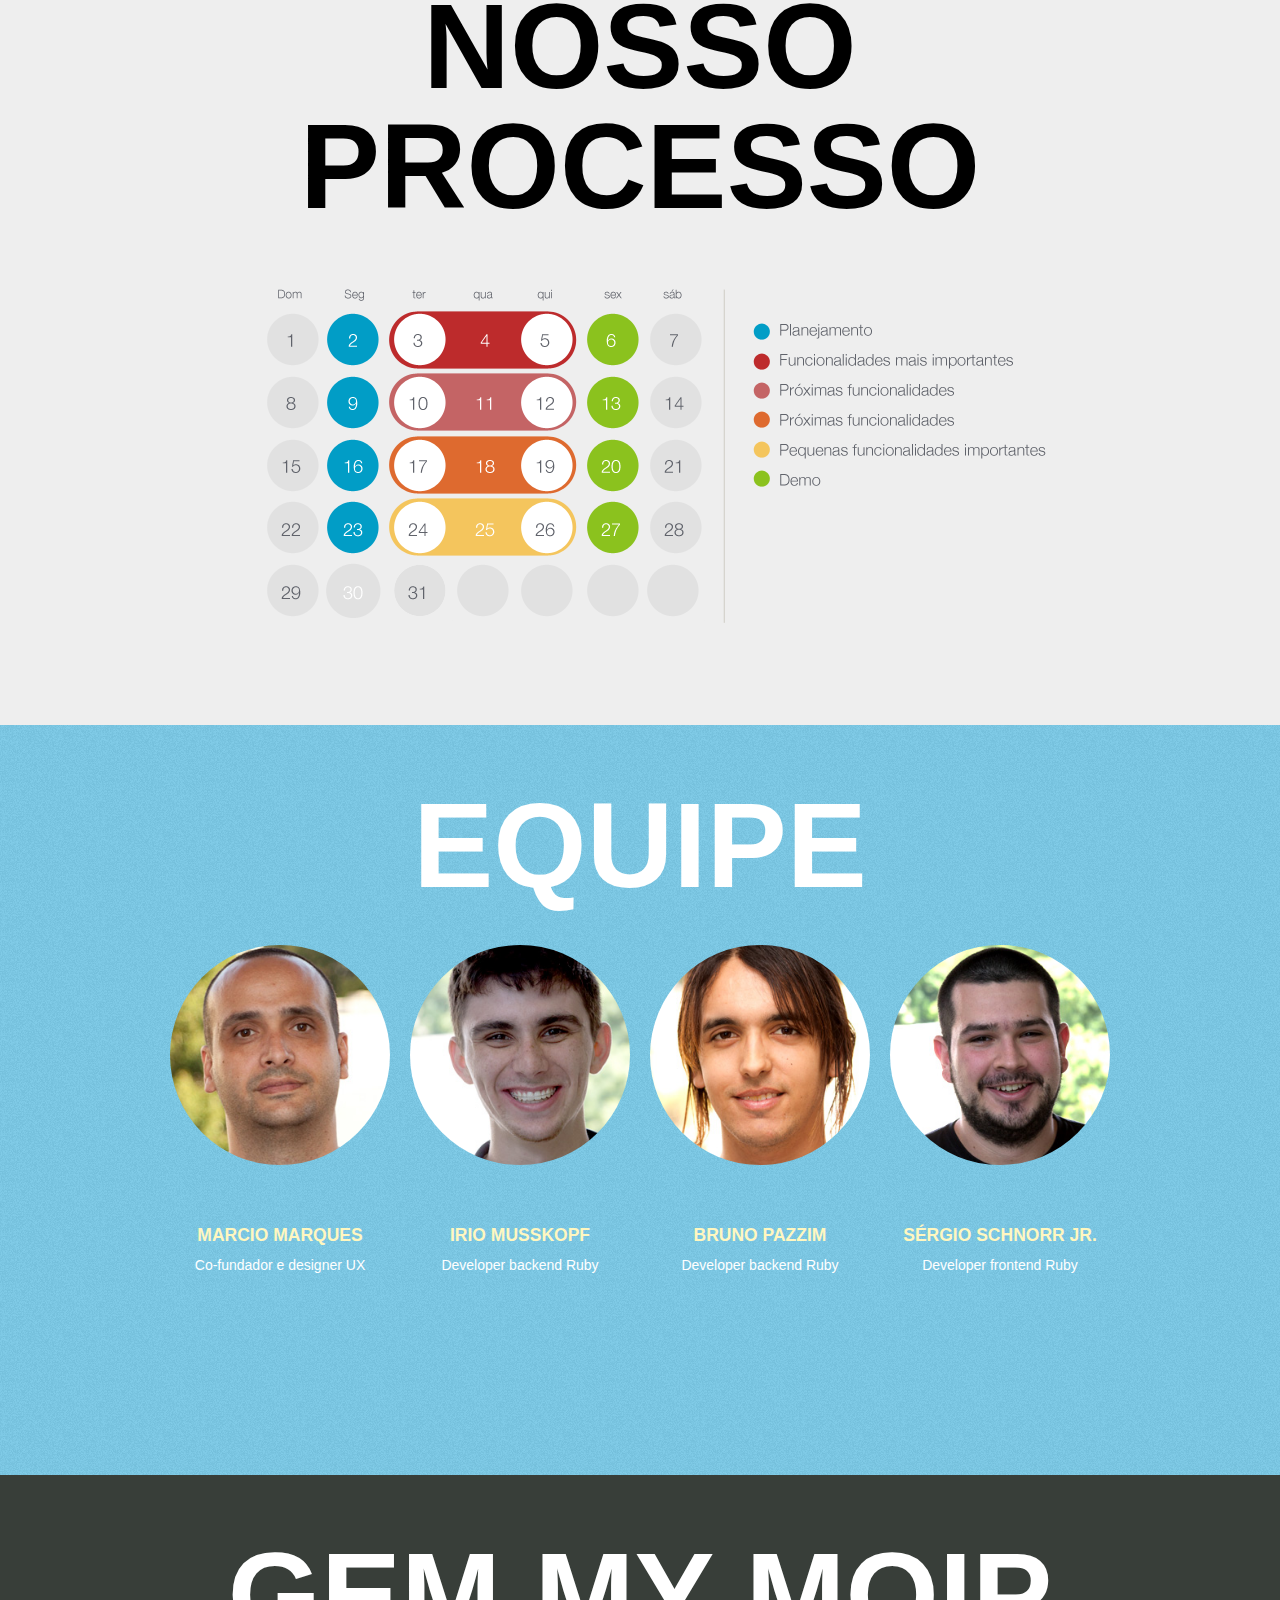
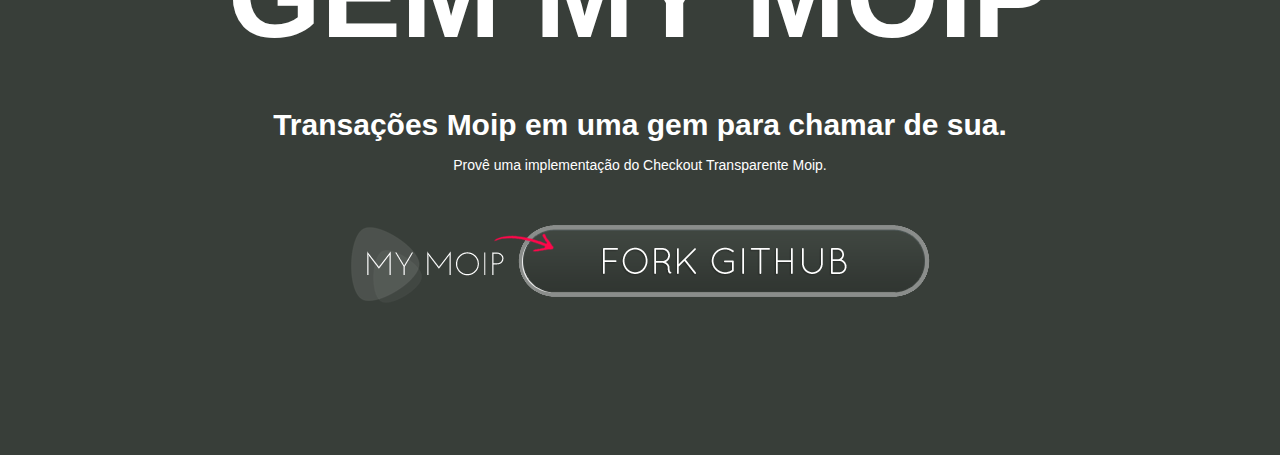
==== commit b9dfdbd8: "Add calendar-agile" ====
--- a/html/index.html
+++ b/html/index.html
@@ -89,29 +89,9 @@
       <div class="container">
         <h2 class="text-center">Nosso Processo</h2>
         <div class="row">
-          <div class="span3">
-            <img src="./assets/ciclo1-ico.png" alt="Ciclo: 1 - Sua ideia">
-            <h4>Ideia</h4>
+          <div class="span12">
+            <img src="assets/calendar-agile.png" alt="Nosso Processoo" width="864" height="379">
           </div>
-          <div class="span3">
-            <img src="./assets/ciclo2-ico.png" alt="Ciclo: 2 - Planejamento e Backlog">
-            <h4>Planejamento e Backlog</h4>
-          </div>
-          <div class="span3">
-            <img src="./assets/ciclo3-ico.png" alt="Ciclo: 3 - Design UX">
-            <h4>Design UX</h4>
-          </div>
-          <div class="span3">
-            <img src="./assets/ciclo4-ico.png" alt="Ciclo: 4 - Codificação">
-            <h4>Codificação</h4>
-          </div>
-          <div class="span3">
-          	<img src="./assets/ciclos.png" alt="Sprints: 5  - Sprints">
-          </div>
-          <div class="span3">
-            <img src="./assets/ciclo5-ico.png" alt="Ciclo: 6 - Lançamento">
-          </div>
-          
         </div><!-- /.row -->
       </div>
     </section>
@@ -142,7 +122,7 @@
         </div>
       </div>
     </section>
-    <section class="moip nosso-processo">
+    <section class="moip">
       <div class="container">
         <h2 class="text-center">Gem My Moip</h2>
       	<div class="row">
--- a/html/css/styles.css
+++ b/html/css/styles.css
@@ -131,8 +131,12 @@
 
 .nosso-processo{
 	padding-bottom: 80px;
-	background: #383e39;
-	text-align: center;
+	background: #eee;
+	text-align: center;
+}
+
+.nosso-processo h2{
+  color: black;
 }
 
 .img-circle{
@@ -293,6 +297,12 @@
   text-decoration: none;
 }
 
+.moip{
+  padding-bottom: 80px;
+	background: #383e39;
+	text-align: center;
+}
+
 a.btn-mymoip{
 	width: 579px;
 	min-height: 78px;
